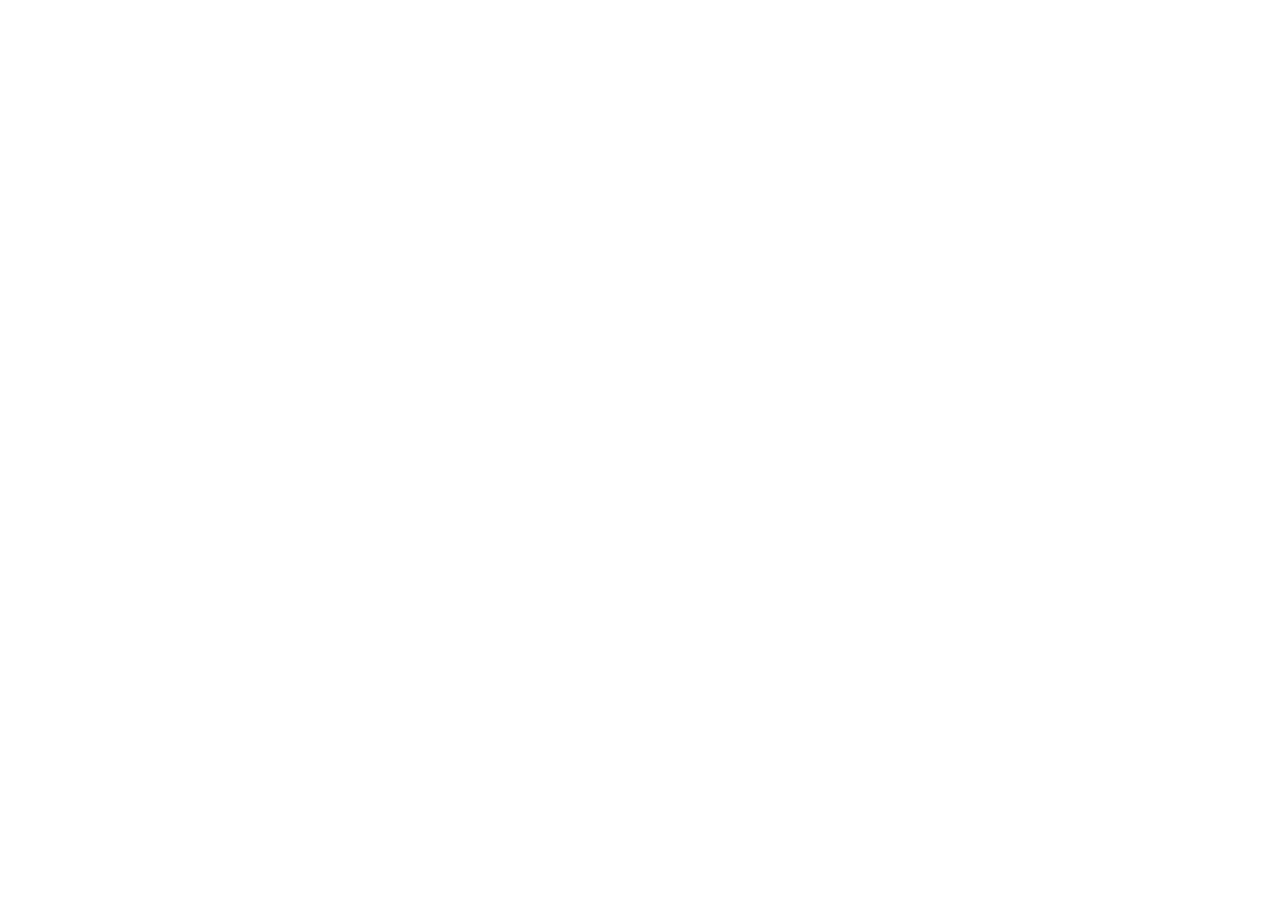
==== index.html @ 65c4bf3d "init project structure" ====
<!DOCTYPE html>
<html lang="en">
<head>
    <meta charset="UTF-8">
    <meta name="viewport" content="width=device-width, initial-scale=1.0">
    <title>Document</title>
    <link rel="stylesheet" href="css/normalize.css">
    <link rel="stylesheet" href="css/style.css">

</head>
<body>
    <header class="header">
        <div class="container">
            
        </div>
    </header>








    <script src="js/main.js"></script>
    
</body>
</html>
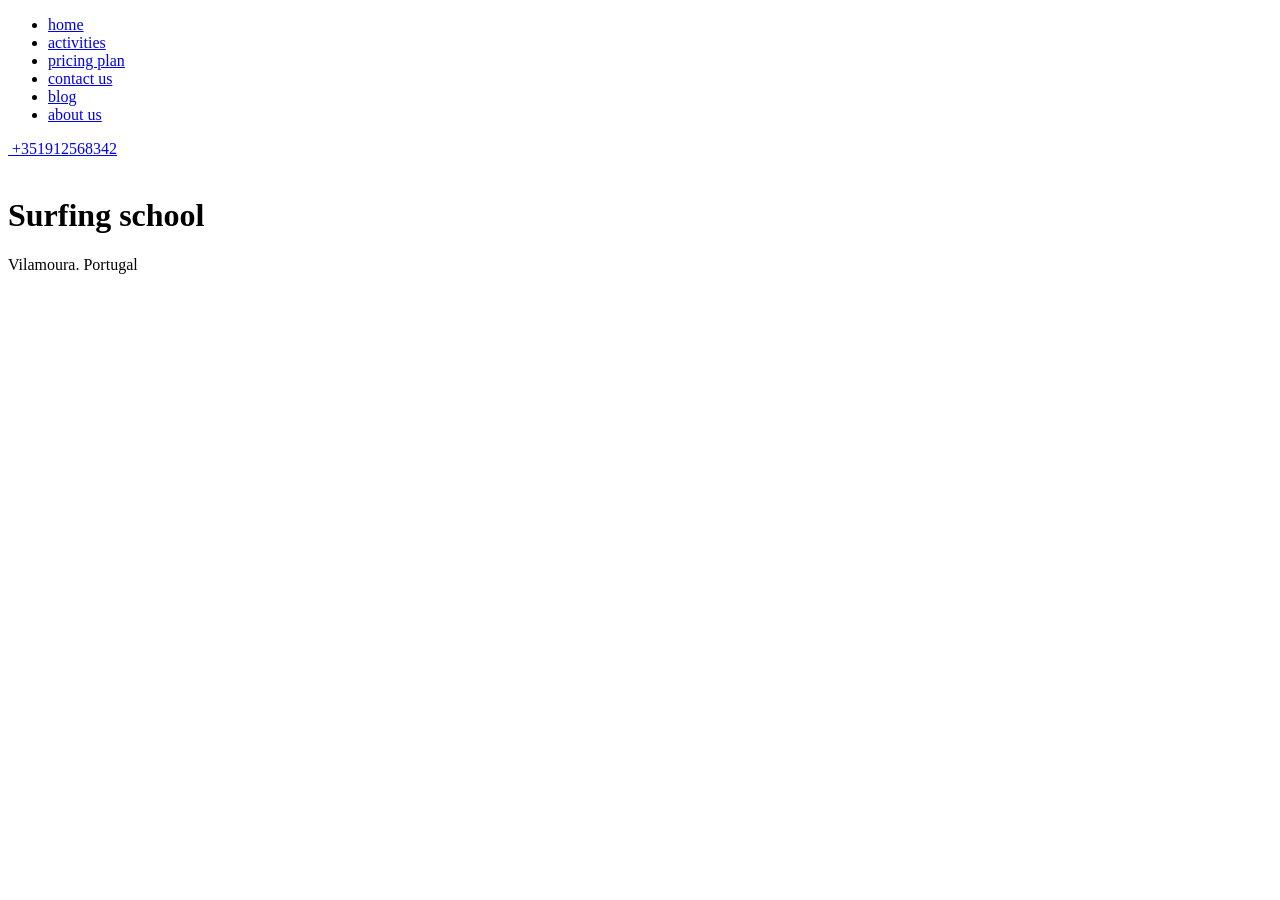
==== commit 8f0f83eb: "add base HTML layout" ====
--- a/index.html
+++ b/index.html
@@ -1,5 +1,6 @@
 <!DOCTYPE html>
 <html lang="en">
+
 <head>
     <meta charset="UTF-8">
     <meta name="viewport" content="width=device-width, initial-scale=1.0">
@@ -8,10 +9,42 @@
     <link rel="stylesheet" href="css/style.css">
 
 </head>
+
 <body>
     <header class="header">
         <div class="container">
-            
+            <div class="header__top">
+                <nav class="menu">
+                    <ul class="menu__list">
+                        <li class="menu__item">
+                            <a href="#" class="menu__link">home</a>
+                        </li>
+                        <li class="menu__item">
+                            <a href="#" class="menu__link">activities</a>
+                        </li>
+                        <li class="menu__item">
+                            <a href="#" class="menu__link">pricing plan</a>
+                        </li>
+                        <li class="menu__item">
+                            <a href="#" class="menu__link">contact us</a>
+                        </li>
+                        <li class="menu__item">
+                            <a href="#" class="menu__link">blog</a>
+                        </li>
+                        <li class="menu__item">
+                            <a href="#" class="menu__link">about us</a>
+                        </li>
+                    </ul>
+                </nav>
+                <a href="tel:+351912568342" class="header__phone">
+                    <img src="images/phone-ico.svg" alt="">
+                    +351912568342
+                </a>
+                <a href=""><i class="fa-solid fa-phone"></i></a>
+            </div>
+            <img class="title-img" src="images/title.png" alt="">
+            <h1 class="title">Surfing school</h1>
+            <p class="title-text">Vilamoura. Portugal</p>
         </div>
     </header>
 
@@ -23,6 +56,7 @@
 
 
     <script src="js/main.js"></script>
-    
+
 </body>
+
 </html>
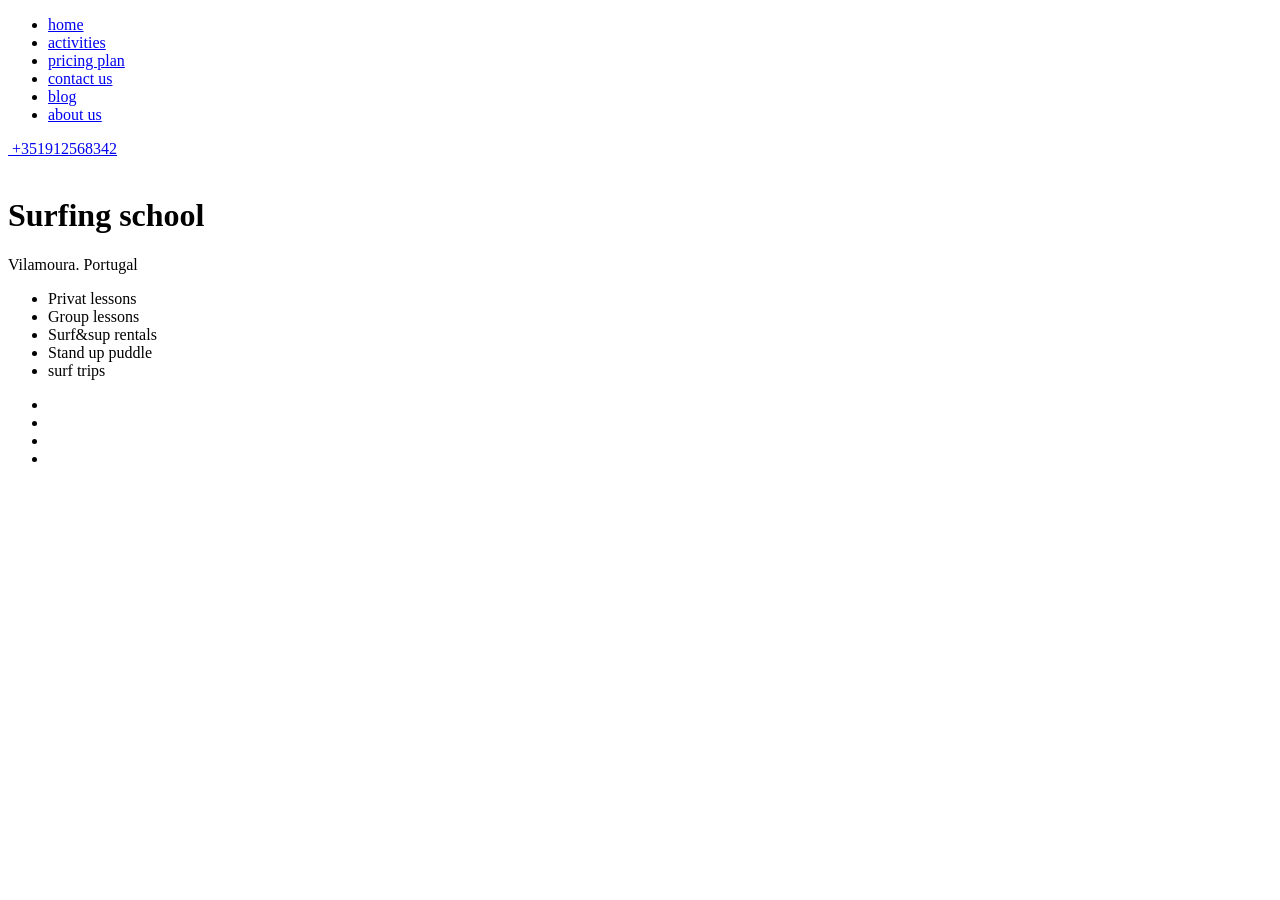
==== commit b28330df: "create header section" ====
--- a/index.html
+++ b/index.html
@@ -7,7 +7,7 @@
     <title>Document</title>
     <link rel="stylesheet" href="css/normalize.css">
     <link rel="stylesheet" href="css/style.css">
-
+    <link rel="stylesheet" href="https://cdnjs.cloudflare.com/ajax/libs/font-awesome/7.0.1/css/all.min.css">
 </head>
 
 <body>
@@ -45,6 +45,43 @@
             <img class="title-img" src="images/title.png" alt="">
             <h1 class="title">Surfing school</h1>
             <p class="title-text">Vilamoura. Portugal</p>
+            <div class="header__content"></div>
+            <div class="header__info">
+                <ul class="header__info-list">
+                    <li class="header__info-item">Privat lessons</li>
+                    <li class="header__info-item">Group lessons</li>
+                    <li class="header__info-item">Surf&sup rentals</li>
+                    <li class="header__info-item">Stand up puddle</li>
+                    <li class="header__info-item">surf trips</li>
+                </ul>
+                <div class="header__social">
+                    <ul class="header__social-list">
+                        <li class="header__social-item">
+                            <a href="#" class="header__social-link">
+                                <img src="" alt="">
+                            </a>
+                        </li>
+                        <li class="header__social-item">
+                            <a href="#" class="header__social-link">
+                                <img src="" alt="">
+                            </a>
+                        </li>
+                        <li class="header__social-item">
+                            <a href="#" class="header__social-link">
+                                <img src="" alt="">
+                            </a>
+                        </li>
+                        <li class="header__social-item">
+                            <a href="#" class="header__social-link">
+                                <img src="" alt="">
+                            </a>
+                        </li>
+                    </ul>
+                </div>
+            </div>
+            <div class="header__news">
+
+            </div>
         </div>
     </header>
 
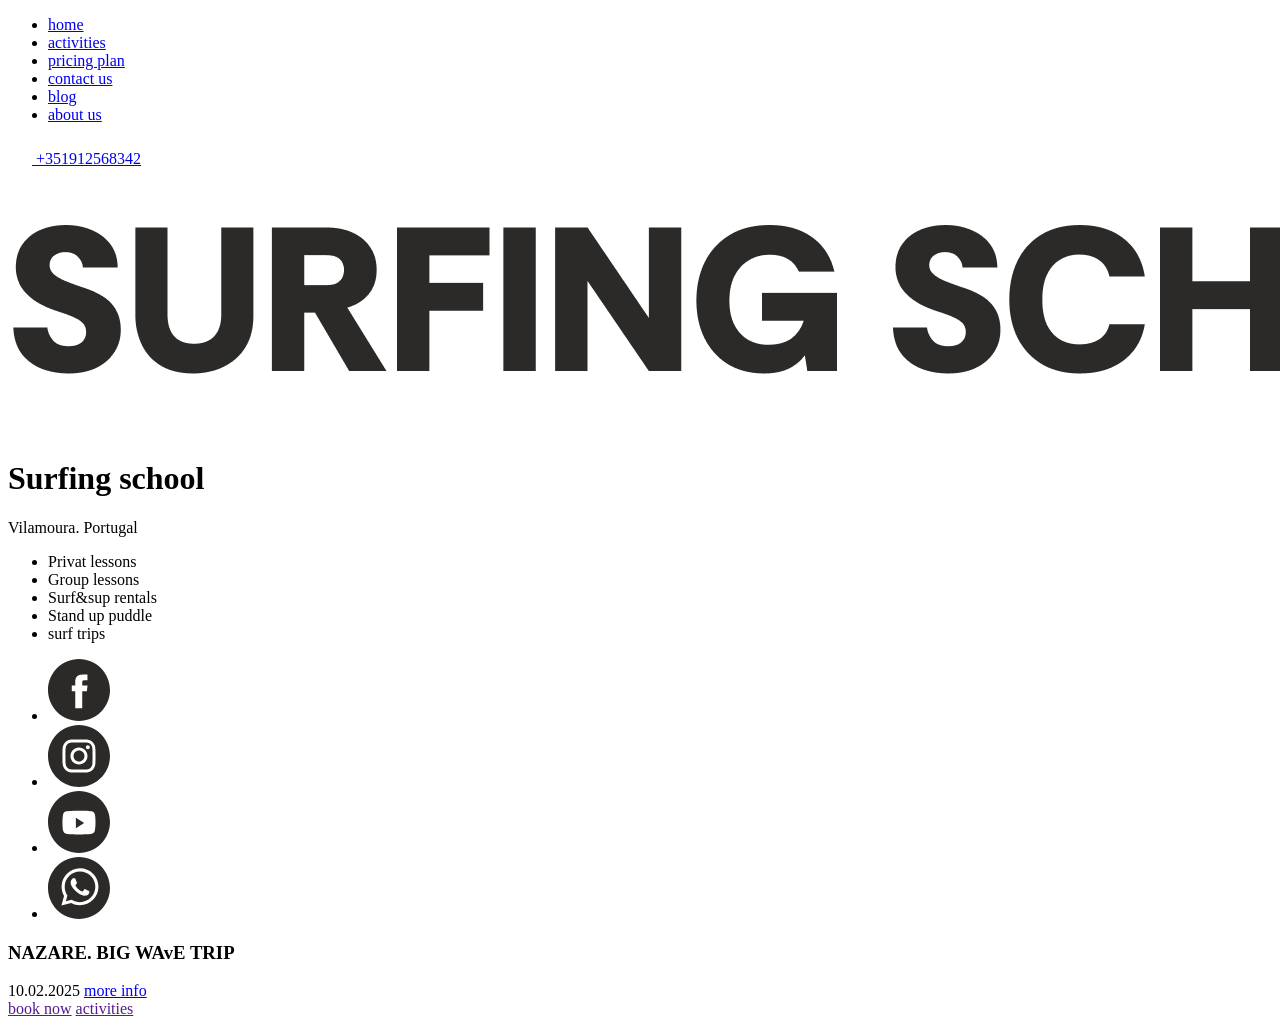
==== commit 75352123: "add main content section" ====
--- a/index.html
+++ b/index.html
@@ -7,7 +7,6 @@
     <title>Document</title>
     <link rel="stylesheet" href="css/normalize.css">
     <link rel="stylesheet" href="css/style.css">
-    <link rel="stylesheet" href="https://cdnjs.cloudflare.com/ajax/libs/font-awesome/7.0.1/css/all.min.css">
 </head>
 
 <body>
@@ -40,7 +39,7 @@
                     <img src="images/phone-ico.svg" alt="">
                     +351912568342
                 </a>
-                <a href=""><i class="fa-solid fa-phone"></i></a>
+
             </div>
             <img class="title-img" src="images/title.png" alt="">
             <h1 class="title">Surfing school</h1>
@@ -58,29 +57,38 @@
                     <ul class="header__social-list">
                         <li class="header__social-item">
                             <a href="#" class="header__social-link">
-                                <img src="" alt="">
+                                <img src="images/facebook.svg" alt="">
                             </a>
                         </li>
                         <li class="header__social-item">
                             <a href="#" class="header__social-link">
-                                <img src="" alt="">
+                                <img src="images/instagram.svg" alt="">
                             </a>
                         </li>
                         <li class="header__social-item">
                             <a href="#" class="header__social-link">
-                                <img src="" alt="">
+                                <img src="images/youtube.svg" alt="">
                             </a>
                         </li>
                         <li class="header__social-item">
                             <a href="#" class="header__social-link">
-                                <img src="" alt="">
+                                <img src="images/whatsapp.svg" alt="">
                             </a>
                         </li>
                     </ul>
                 </div>
             </div>
             <div class="header__news">
-
+                <div class="header__news-box">
+                    <h3 class="header__news-tittle">NAZARE. BIG WAvE TRIP</h3>
+                    <time class="header__news-time" datetime="2025-02-10">10.02.2025</time>
+                    <a class="header__news-link" href="#">more info</a>
+                    <img class="header__news-img" src="images/news.jpg" alt="">
+                </div>
+                <div class="header__buttons">
+                    <a class="header__buttons-book" href="">book now</a>
+                    <a class="header__buttons-activities" href="">activities</a>
+                </div>
             </div>
         </div>
     </header>
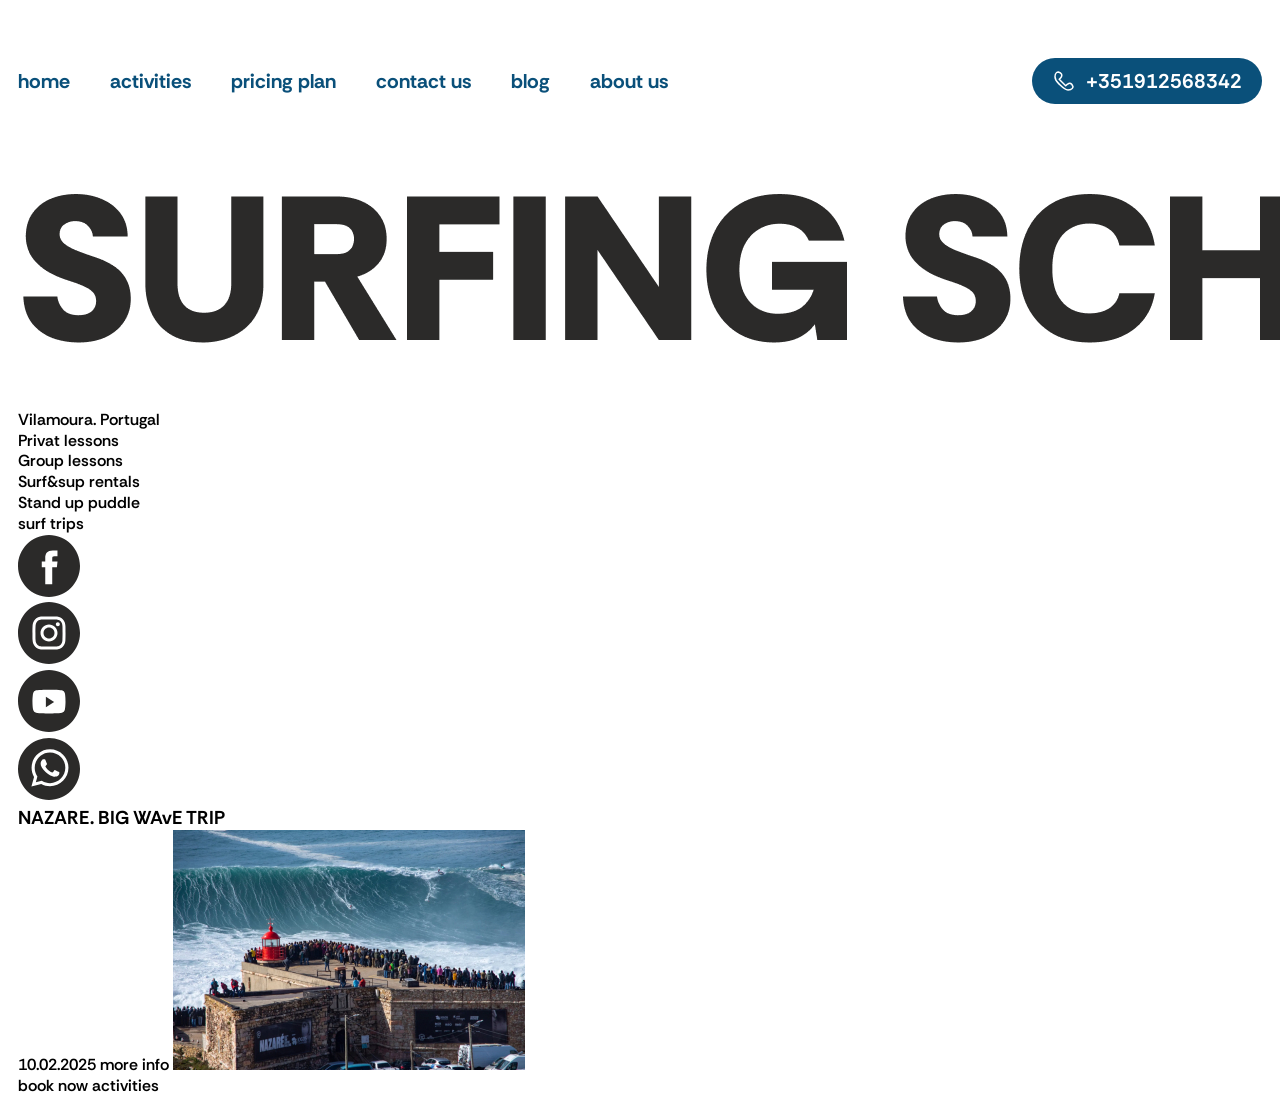
==== commit 80627994: "add basic typography styles" ====
--- a/index.html
+++ b/index.html
@@ -5,6 +5,10 @@
     <meta charset="UTF-8">
     <meta name="viewport" content="width=device-width, initial-scale=1.0">
     <title>Document</title>
+    <link rel="preconnect" href="https://fonts.googleapis.com">
+    <link rel="preconnect" href="https://fonts.gstatic.com" crossorigin>
+    <link href="https://fonts.googleapis.com/css2?family=Rethink+Sans:ital,wght@0,400..800;1,400..800&display=swap"
+        rel="stylesheet">
     <link rel="stylesheet" href="css/normalize.css">
     <link rel="stylesheet" href="css/style.css">
 </head>
@@ -42,7 +46,7 @@
 
             </div>
             <img class="title-img" src="images/title.png" alt="">
-            <h1 class="title">Surfing school</h1>
+            <h1 class="title visually-hidden">Surfing school</h1>
             <p class="title-text">Vilamoura. Portugal</p>
             <div class="header__content"></div>
             <div class="header__info">
--- a/css/style.css
+++ b/css/style.css
@@ -0,0 +1,78 @@
+html {
+    box-sizing: border-box;
+}
+
+*,
+*::before,
+*::after {
+    box-sizing: inherit;
+}
+
+a {
+    color: inherit;
+    text-decoration: none;
+}
+
+ul {
+    margin: 0;
+    padding: 0;
+}
+
+li {
+    list-style: none;
+}
+
+h1,
+h2,
+h3,
+p {
+    margin: 0;
+}
+
+.visually-hidden {
+    position: absolute;
+    width: 1px;
+    height: 1px;
+    margin: -1px;
+    clip: rect(0 0 0 0);
+}
+
+body {
+    font-family: "Rethink Sans", sans-serif;
+    font-style: normal;
+    font-size: 16px;
+    line-height: 1.3;
+    font-weight: 600;
+
+}
+
+.container {
+    max-width: 1740px;
+    padding: 0 10px;
+    margin: 0 auto;
+}
+
+.header__top {
+    padding: 50px 0 33px;
+    display: flex;
+    justify-content: space-between;
+    align-items: center;
+    font-size: 20px;
+    font-weight: 700;
+}
+
+.menu__list {
+    display: flex;
+    color: #0A507A;
+    gap: 40px;
+}
+
+.header__phone {
+    display: flex;
+    align-items: center;
+    gap: 10px;
+    background-color: #0A507A;
+    padding: 10px 20px;
+    border-radius: 30px;
+    color: #fff;
+}
